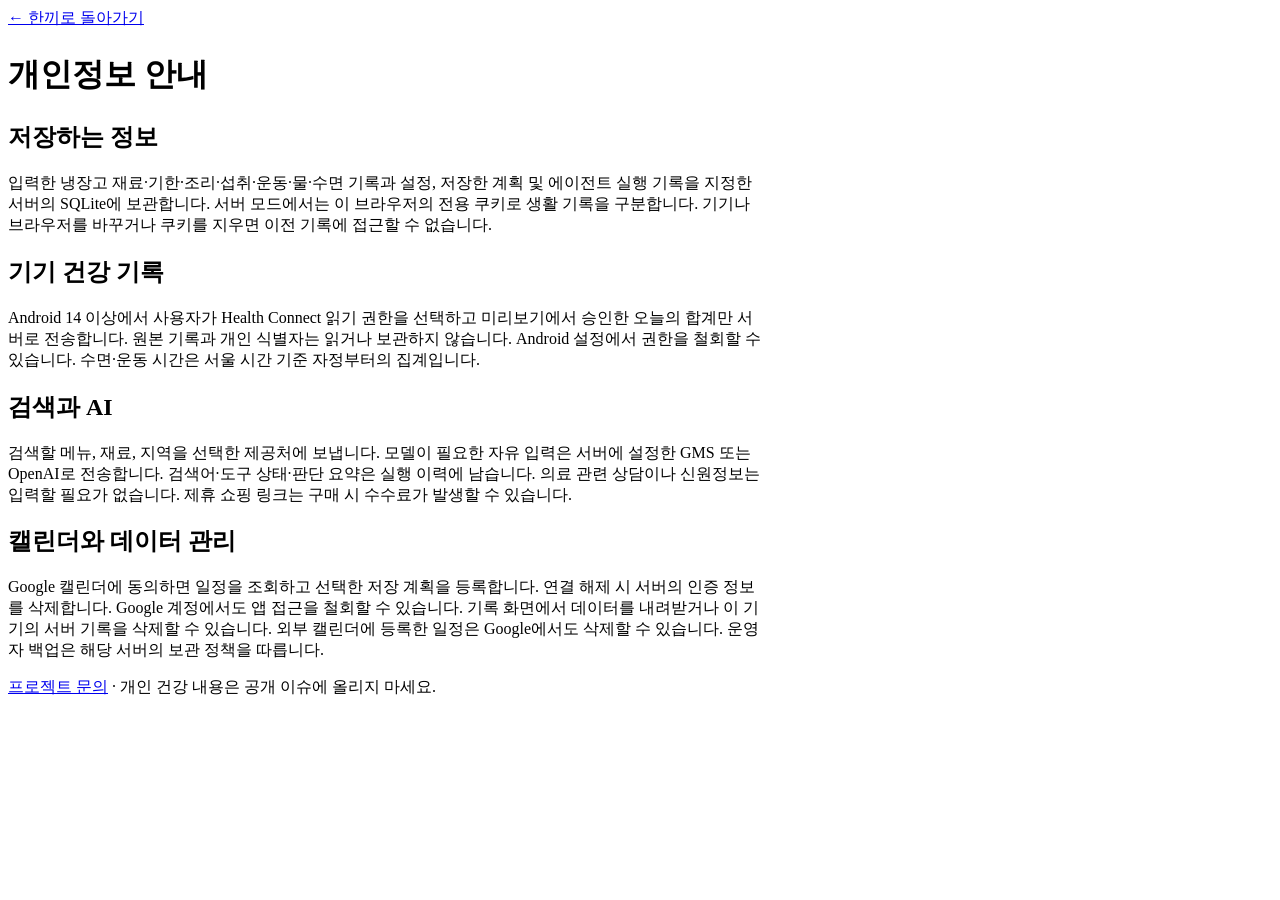
==== fridge_agent/privacy.html @ 12268223 "Implement 한끼 pantry, meal and fitness agents with Android client and system validation" ====
<!doctype html>
<html lang="ko">
  <meta charset="utf-8" /><meta name="viewport" content="width=device-width,initial-scale=1" /><title>
    개인정보 안내 · 한끼</title
  ><link rel="stylesheet" href="/static/app.css" />
  <main style="max-width: 760px">
    <a href="/">← 한끼로 돌아가기</a>
    <h1 style="margin: 24px 0">개인정보 안내</h1>
    <article class="card stack">
      <section>
        <h2>저장하는 정보</h2>
        <p>
          입력한 냉장고 재료·기한·조리·섭취·운동·물·수면 기록과 설정, 저장한 계획 및 에이전트 실행 기록을
          지정한 서버의 SQLite에 보관합니다. 서버 모드에서는 이 브라우저의 전용 쿠키로 생활 기록을 구분합니다.
          기기나 브라우저를 바꾸거나 쿠키를 지우면 이전 기록에 접근할 수 없습니다.
        </p>
      </section>
      <section>
        <h2>기기 건강 기록</h2>
        <p>
          Android 14 이상에서 사용자가 Health Connect 읽기 권한을 선택하고 미리보기에서 승인한 오늘의 합계만
          서버로 전송합니다. 원본 기록과 개인 식별자는 읽거나 보관하지 않습니다. Android 설정에서 권한을
          철회할 수 있습니다. 수면·운동 시간은 서울 시간 기준 자정부터의 집계입니다.
        </p>
      </section>
      <section>
        <h2>검색과 AI</h2>
        <p>
          검색할 메뉴, 재료, 지역을 선택한 제공처에 보냅니다. 모델이 필요한 자유 입력은 서버에 설정한 GMS 또는
          OpenAI로 전송합니다. 검색어·도구 상태·판단 요약은 실행 이력에 남습니다. 의료 관련 상담이나
          신원정보는 입력할 필요가 없습니다. 제휴 쇼핑 링크는 구매 시 수수료가 발생할 수 있습니다.
        </p>
      </section>
      <section>
        <h2>캘린더와 데이터 관리</h2>
        <p>
          Google 캘린더에 동의하면 일정을 조회하고 선택한 저장 계획을 등록합니다. 연결 해제 시 서버의 인증
          정보를 삭제합니다. Google 계정에서도 앱 접근을 철회할 수 있습니다. 기록 화면에서 데이터를 내려받거나
          이 기기의 서버 기록을 삭제할 수 있습니다. 외부 캘린더에 등록한 일정은 Google에서도 삭제할 수
          있습니다. 운영자 백업은 해당 서버의 보관 정책을 따릅니다.
        </p>
      </section>
      <p>
        <a href="https://github.com/0Ju12/ai-agents/issues">프로젝트 문의</a> · 개인 건강 내용은 공개 이슈에
        올리지 마세요.
      </p>
    </article>
  </main>
</html>
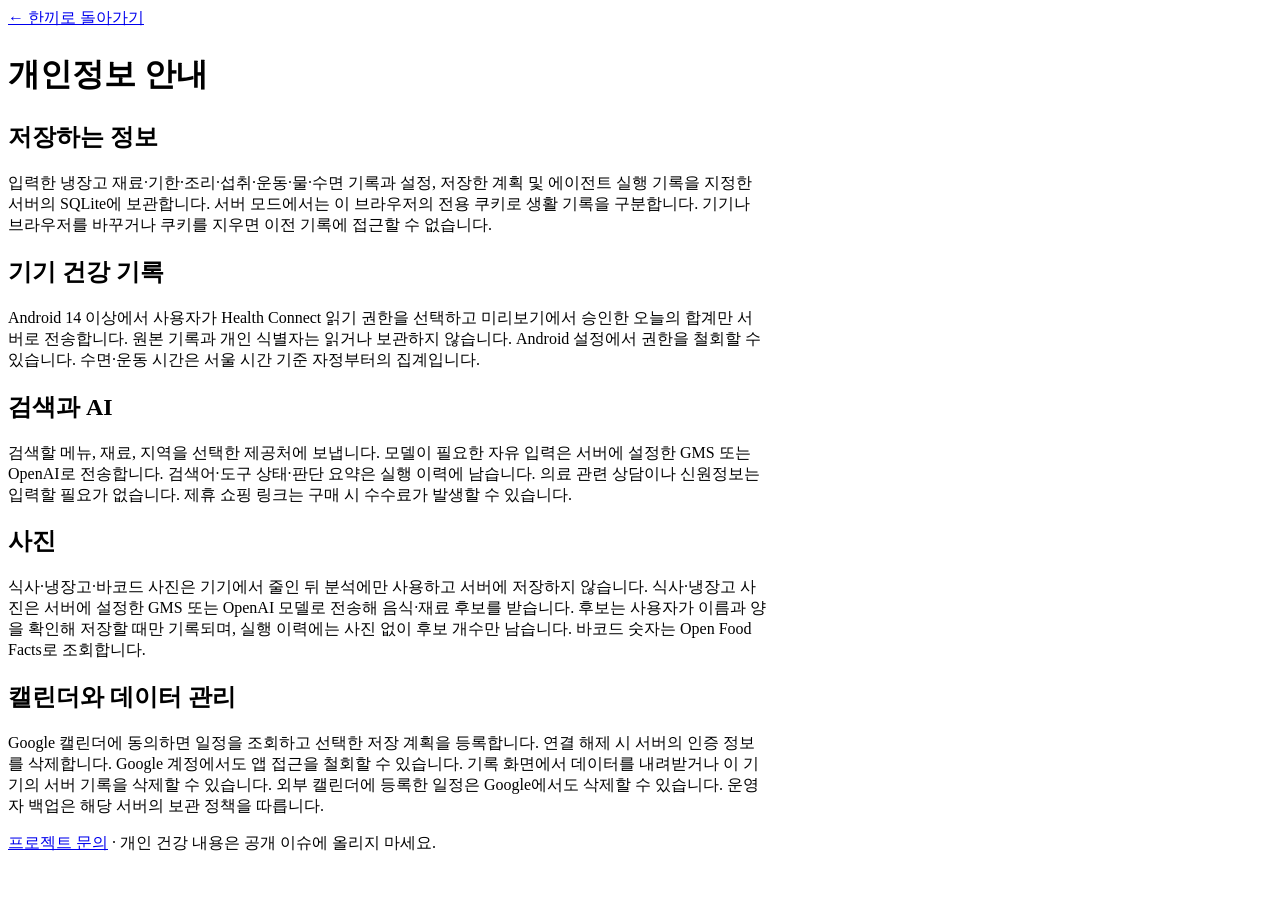
==== commit 82d90168: "조리 모드(단계 사진·넣기 애니메이션·타이머·음성)와 식사·냉장고 사진, 바코드 등록 추가 - cook_guide: 레시피 문장을 단계 카드(동작·재료·g·타이머·불 세기·사진)로" ====
--- a/fridge_agent/privacy.html
+++ b/fridge_agent/privacy.html
@@ -32,6 +32,15 @@
         </p>
       </section>
       <section>
+        <h2>사진</h2>
+        <p>
+          식사·냉장고·바코드 사진은 기기에서 줄인 뒤 분석에만 사용하고 서버에 저장하지 않습니다. 식사·냉장고
+          사진은 서버에 설정한 GMS 또는 OpenAI 모델로 전송해 음식·재료 후보를 받습니다. 후보는 사용자가 이름과
+          양을 확인해 저장할 때만 기록되며, 실행 이력에는 사진 없이 후보 개수만 남습니다. 바코드 숫자는 Open
+          Food Facts로 조회합니다.
+        </p>
+      </section>
+      <section>
         <h2>캘린더와 데이터 관리</h2>
         <p>
           Google 캘린더에 동의하면 일정을 조회하고 선택한 저장 계획을 등록합니다. 연결 해제 시 서버의 인증
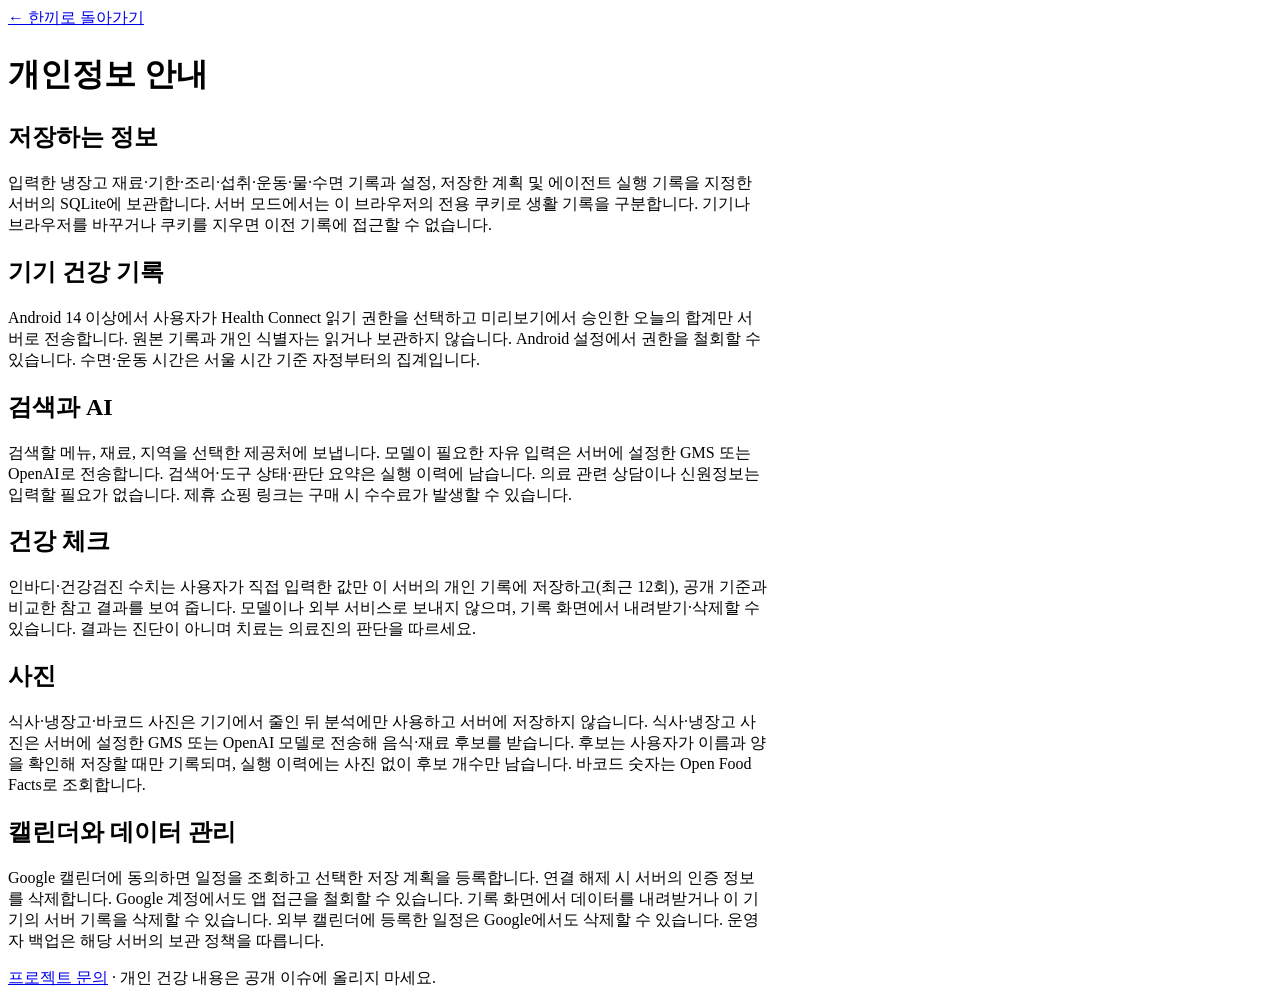
==== commit 6e7aa5bd: "트레이너 모드, 구체적인 레시피, 건강 체크(인바디·검진), 나만의 루틴 - 운동 처방을 트레이너식으로: 숙련도별 횟수·세트·휴식·템포, 준비 운동·마무리 스트레칭, 시간에 맞춘 " ====
--- a/fridge_agent/privacy.html
+++ b/fridge_agent/privacy.html
@@ -32,6 +32,14 @@
         </p>
       </section>
       <section>
+        <h2>건강 체크</h2>
+        <p>
+          인바디·건강검진 수치는 사용자가 직접 입력한 값만 이 서버의 개인 기록에 저장하고(최근 12회), 공개 기준과 비교한
+          참고 결과를 보여 줍니다. 모델이나 외부 서비스로 보내지 않으며, 기록 화면에서 내려받기·삭제할 수 있습니다. 결과는
+          진단이 아니며 치료는 의료진의 판단을 따르세요.
+        </p>
+      </section>
+      <section>
         <h2>사진</h2>
         <p>
           식사·냉장고·바코드 사진은 기기에서 줄인 뒤 분석에만 사용하고 서버에 저장하지 않습니다. 식사·냉장고
